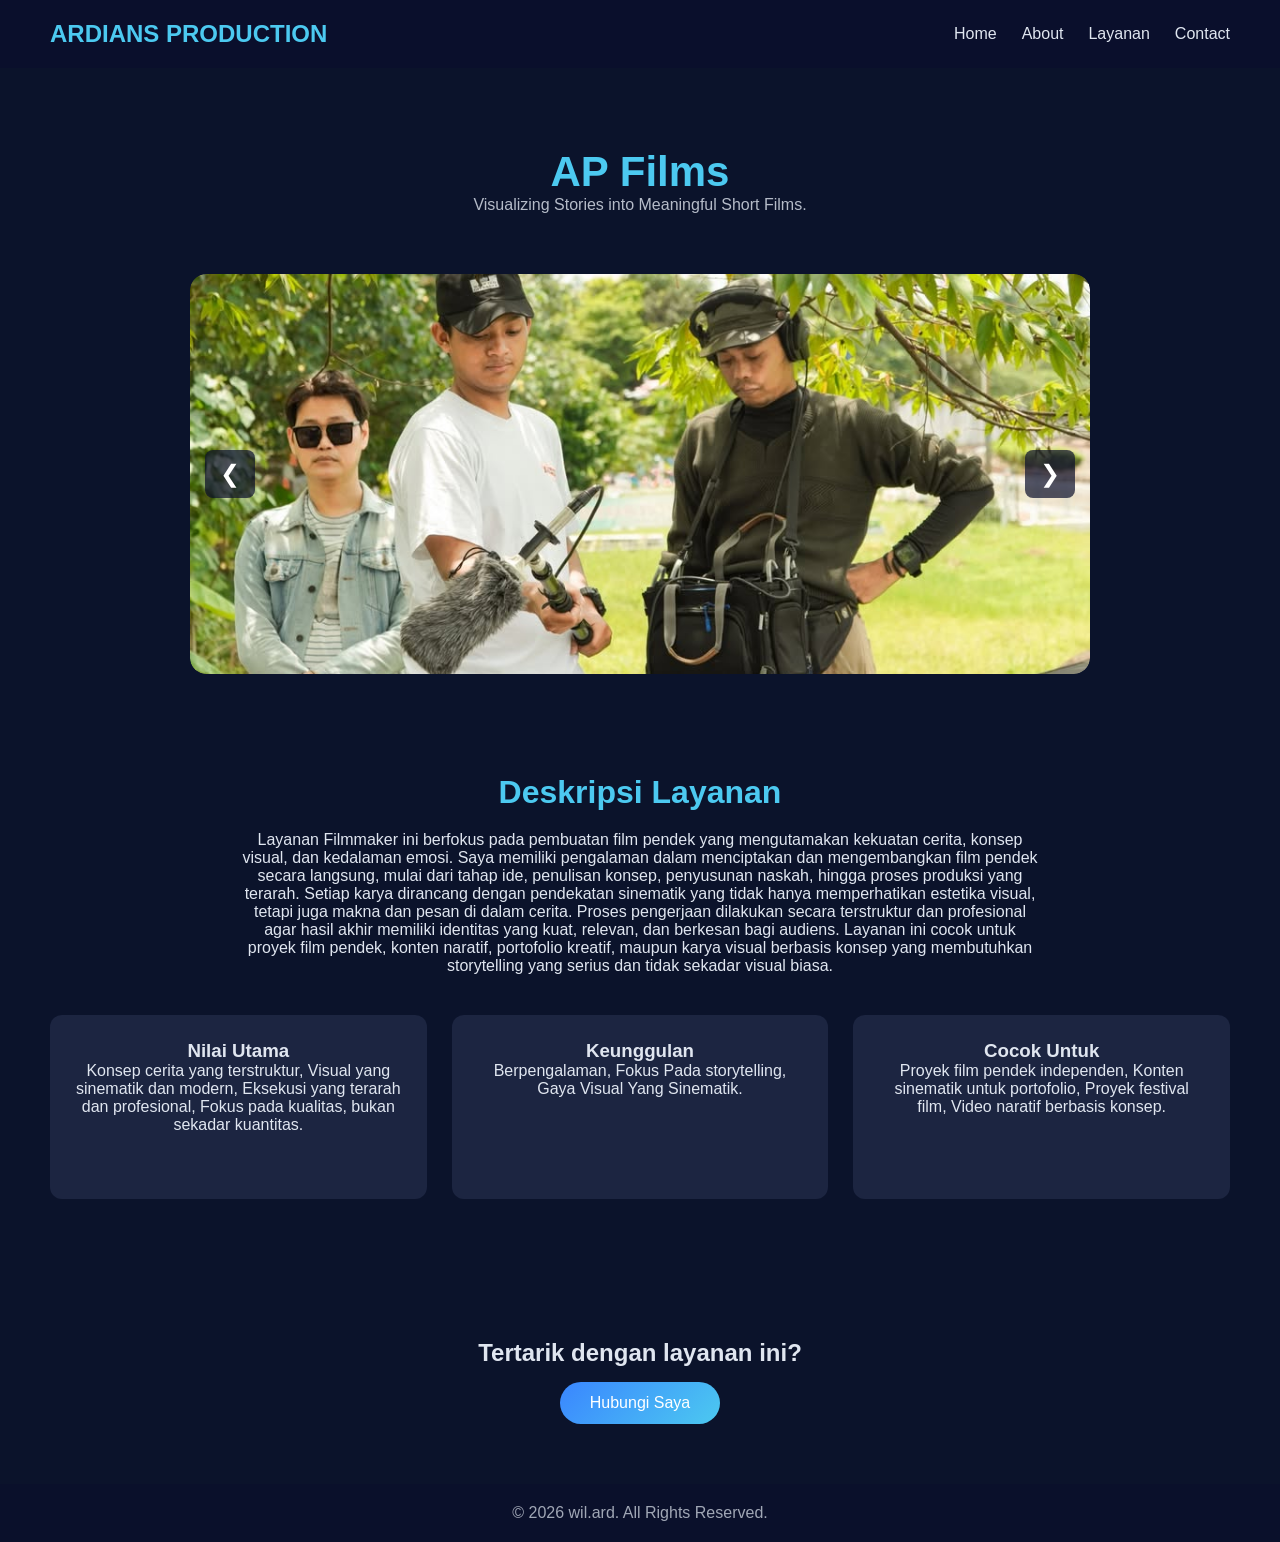
==== layanan.html @ 41d11196 "Add files via upload" ====
<!DOCTYPE html>
<html lang="id">
<head>
    <meta charset="UTF-8">
    <meta name="viewport" content="width=device-width, initial-scale=1.0">
    <title>Films | AP</title>
    <link rel="stylesheet" href="layanan.css">
</head>
<body>

    <!-- NAVBAR -->
    <header>
        <nav class="navbar">
            <div class="logo">ARDIANS PRODUCTION</div>
            <ul class="nav-links">
                <li><a href="index.html">Home</a></li>
                <li><a href="index.html#about">About</a></li>
                <li><a href="index.html#services">Layanan</a></li>
                <li><a href="index.html#contact">Contact</a></li>
            </ul>
        </nav>
    </header>

    <!-- HERO TITLE -->
    <section class="hero-title">
        <h1>AP Films</h1>
        <p>Visualizing Stories into Meaningful Short Films.</p>
    </section>

    <!-- SLIDER BANNER -->
    <section class="slider-section">
        <div class="slider">
            <div class="slides">
                <img src="Film.jpg" class="slide active">
                <img src="Film2.JPG" class="slide">
                <img src="Film3.JPG" class="slide">
            </div>

            <!-- BUTTON -->
            <button class="prev" onclick="prevSlide()">❮</button>
            <button class="next" onclick="nextSlide()">❯</button>
        </div>
    </section>

    <!-- DESKRIPSI LAYANAN -->
    <section class="service-detail">
        <h2>Deskripsi Layanan</h2>
        <p>
            Layanan Filmmaker ini berfokus pada pembuatan film pendek yang mengutamakan kekuatan cerita, konsep visual, dan kedalaman emosi. Saya memiliki pengalaman dalam menciptakan dan mengembangkan film pendek secara langsung, mulai dari tahap ide, penulisan konsep, penyusunan naskah, hingga proses produksi yang terarah.
            Setiap karya dirancang dengan pendekatan sinematik yang tidak hanya memperhatikan estetika visual, tetapi juga makna dan pesan di dalam cerita. Proses pengerjaan dilakukan secara terstruktur dan profesional agar hasil akhir memiliki identitas yang kuat, relevan, dan berkesan bagi audiens.
            Layanan ini cocok untuk proyek film pendek, konten naratif, portofolio kreatif, maupun karya visual berbasis konsep yang membutuhkan storytelling yang serius dan tidak sekadar visual biasa.
        </p>

        <div class="detail-grid">
            <div class="detail-card">
                <h3>Nilai Utama</h3>
                <p>Konsep cerita yang terstruktur,
                Visual yang sinematik dan modern,
                Eksekusi yang terarah dan profesional,
                Fokus pada kualitas, bukan sekadar kuantitas.</p>
            </div>

            <div class="detail-card">
                <h3>Keunggulan</h3>
                <p>Berpengalaman,
                    Fokus Pada storytelling,
                    Gaya Visual Yang Sinematik.
                </p>
            </div>

            <div class="detail-card">
                <h3>Cocok Untuk</h3>
                <p>Proyek film pendek independen,
                    Konten sinematik untuk portofolio,
                    Proyek festival film,
                    Video naratif berbasis konsep.</p>
            </div>
        </div>
    </section>

    <!-- CTA -->
    <section class="cta">
        <h2>Tertarik dengan layanan ini?</h2>
        <a href="https://wa.me/081284864060" class="cta-button">Hubungi Saya</a>
    </section>

    <!-- FOOTER -->
    <footer>
        <p>© 2026 wil.ard. All Rights Reserved.</p>
    </footer>

<script src="slider.js"></script>
</body>
</html>
---- layanan.css ----
* {
    margin: 0;
    padding: 0;
    box-sizing: border-box;
    font-family: Arial, Helvetica, sans-serif;
}

body {
    background-color: #0b132b;
    color: #e0e6f0;
}

/* NAVBAR */
.navbar {
    display: flex;
    justify-content: space-between;
    align-items: center;
    padding: 20px 50px;
    background-color: #0a0f2c;
}

.logo {
    font-size: 24px;
    font-weight: bold;
    color: #4cc9f0;
}

.nav-links {
    list-style: none;
    display: flex;
    gap: 25px;
}

.nav-links a {
    text-decoration: none;
    color: #e0e6f0;
    transition: 0.3s;
}

.nav-links a:hover {
    color: #4cc9f0;
}

/* HERO TITLE */
.hero-title {
    text-align: center;
    padding: 80px 20px 40px;
}

.hero-title h1 {
    font-size: 42px;
    color: #4cc9f0;
}

.hero-title p {
    opacity: 0.8;
}

/* SLIDER */
.slider-section {
    display: flex;
    justify-content: center;
    padding: 20px;
}

.slider {
    position: relative;
    width: 80%;
    max-width: 900px;
    overflow: hidden;
    border-radius: 16px;
}

.slides {
    position: relative;
    width: 100%;
    height: 400px;
}

.slide {
    position: absolute;
    width: 100%;
    height: 400px;
    object-fit: cover;
    opacity: 0;
    transition: opacity 0.8s ease-in-out;
    border-radius: 16px;
}

.slide.active {
    opacity: 1;
}

/* BUTTON SLIDER */
.prev, .next {
    position: absolute;
    top: 50%;
    transform: translateY(-50%);
    background: rgba(10,15,44,0.7);
    border: none;
    color: #fff;
    font-size: 24px;
    padding: 10px 15px;
    cursor: pointer;
    border-radius: 8px;
}

.prev { left: 15px; }
.next { right: 15px; }

/* DETAIL */
.service-detail {
    padding: 80px 50px;
    text-align: center;
}

.service-detail h2 {
    font-size: 32px;
    margin-bottom: 20px;
    color: #4cc9f0;
}

.service-detail p {
    max-width: 800px;
    margin: auto;
    margin-bottom: 40px;
}

.detail-grid {
    display: grid;
    grid-template-columns: repeat(auto-fit, minmax(250px, 1fr));
    gap: 25px;
}

.detail-card {
    background-color: #1c2541;
    padding: 25px;
    border-radius: 12px;
    transition: 0.3s;
}

.detail-card:hover {
    transform: translateY(-5px);
    background-color: #3a86ff;
}

/* CTA */
.cta {
    text-align: center;
    padding: 60px 20px;
}

.cta-button {
    display: inline-block;
    margin-top: 15px;
    padding: 12px 30px;
    background: linear-gradient(135deg, #3a86ff, #4cc9f0);
    color: white;
    text-decoration: none;
    border-radius: 30px;
    transition: 0.3s;
}

.cta-button:hover {
    transform: scale(1.05);
}

/* FOOTER */
footer {
    background-color: #0a0f2c;
    padding: 20px;
    text-align: center;
    opacity: 0.7;
}
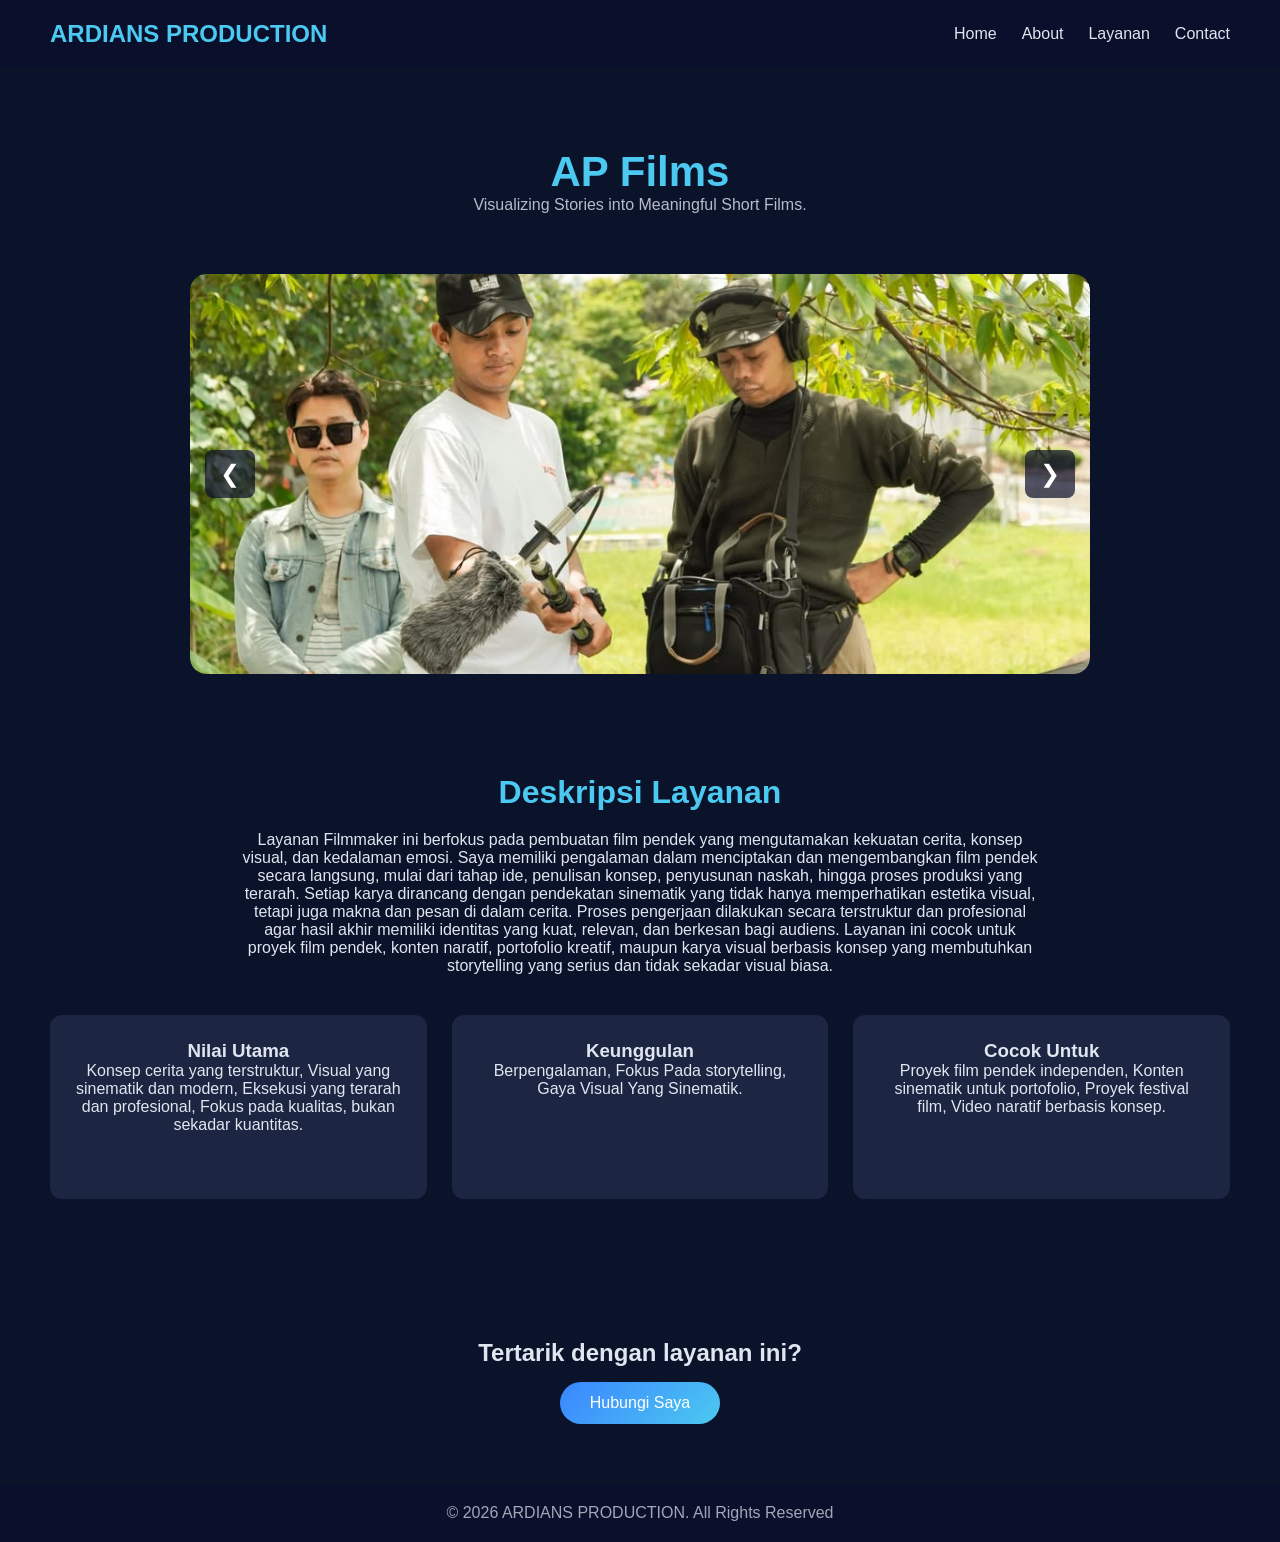
==== commit 703e51ca: "Add files via upload" ====
--- a/layanan.html
+++ b/layanan.html
@@ -81,12 +81,12 @@
     <!-- CTA -->
     <section class="cta">
         <h2>Tertarik dengan layanan ini?</h2>
-        <a href="https://wa.me/081284864060" class="cta-button">Hubungi Saya</a>
+        <a href="https://wa.me/6281284864060" class="cta-button">Hubungi Saya</a>
     </section>
 
     <!-- FOOTER -->
     <footer>
-        <p>© 2026 wil.ard. All Rights Reserved.</p>
+        <p>© 2026 ARDIANS PRODUCTION. All Rights Reserved</p>
     </footer>
 
 <script src="slider.js"></script>
